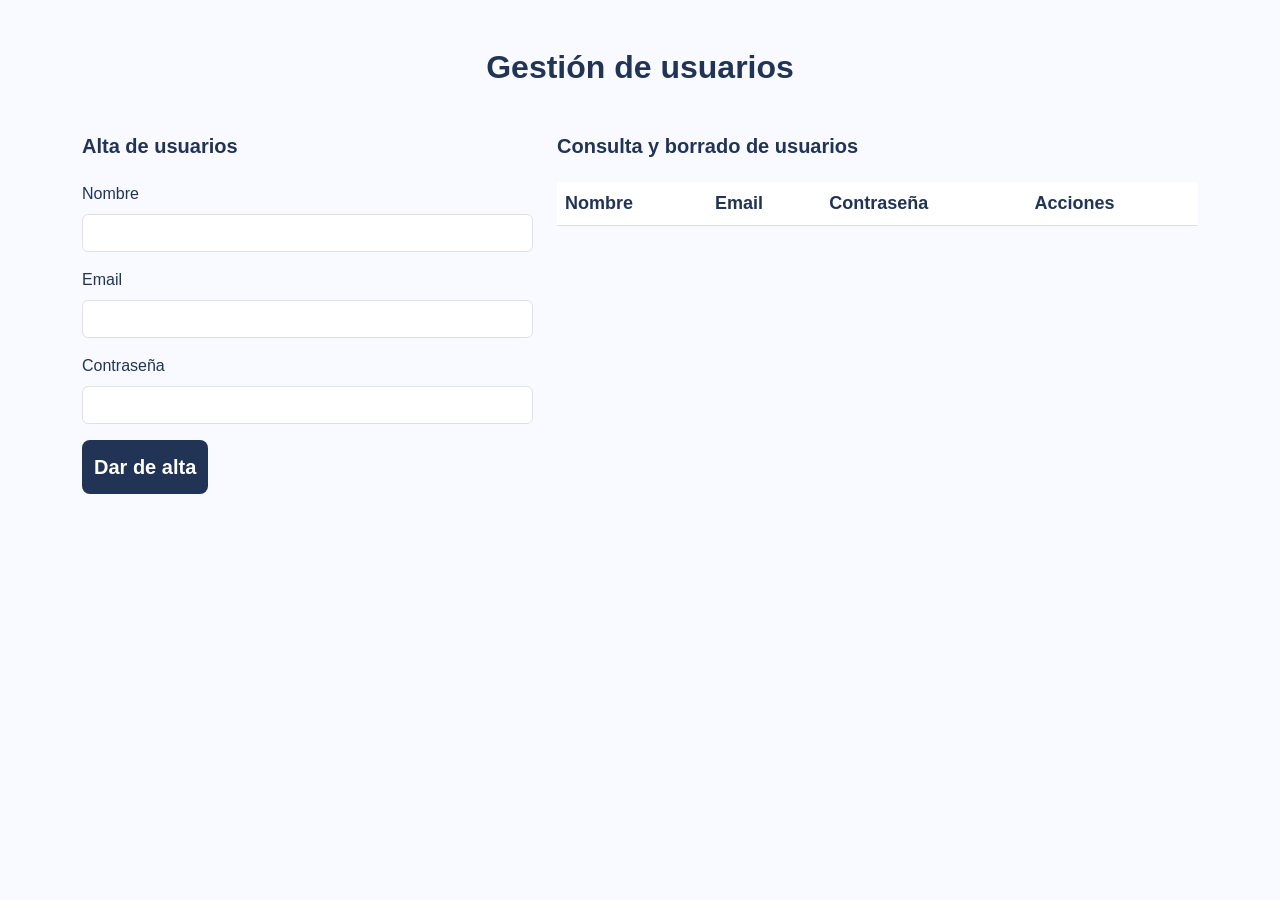
==== usuarios.html @ 3c37d101 "Crear estructura HTML y estilos de gestión de usuarios Crear estructura HTML y estilos de gestión de" ====
<!DOCTYPE html>
<html lang="es">
<head>
    <meta charset="UTF-8">
    <meta name="viewport" content="width=device-width, initial-scale=1.0">
    <title>StackForge - Gestión de usuarios</title>

    <!-- Bootstrap -->
    <link href="https://cdn.jsdelivr.net/npm/bootstrap@5.3.3/dist/css/bootstrap.min.css" rel="stylesheet">

    <!-- Estilos propios -->
    <link rel="stylesheet" href="css/styles.css">
</head>
<body>

    <!-- Navbar común: pendiente de incorporar -->

    <main class="container mt-5">

        <h1 class="text-center mb-5">
            Gestión de usuarios
        </h1>

        <div class="row">

            <!-- Columna izquierda: formulario -->
            <section class="col-lg-5">
                <h2 class="mb-4">Alta de usuarios</h2>

                <form id="formUsuario">

                    <div class="mb-3">
                        <label for="nombre" class="form-label">Nombre</label>
                        <input type="text" class="form-control"
                            id="nombre" name="nombre" required>
                    </div>

                    <div class="mb-3">
                        <label for="email" class="form-label">Email</label>
                        <input type="email" class="form-control"
                            id="email" name="email" required>
                    </div>

                    <div class="mb-3">
                        <label for="password" class="form-label">Contraseña</label>
                        <input type="password" class="form-control"
                            id="password" name="password" required>
                    </div>

                    <button type="submit" class="btn boton-alta">
                    Dar de alta
                    </button>

                </form>
            </section>

            <!-- Columna derecha: tabla -->

            <section class="col-lg-7">
                <h2 class="mb-4">Consulta y borrado de usuarios</h2>

                <div class="table-responsive">
                    <table class="table tabla-usuarios">
                        <thead>
                            <tr>
                                <th>Nombre</th>
                                <th>Email</th>
                                <th>Contraseña</th>
                                <th>Acciones</th>
                            </tr>
                        </thead>

                        <tbody id="tablaUsuarios">
                            <!-- Los usuarios se añadirán con JavaScript -->
                        </tbody>
                    </table>
                </div>
            </section>


        </div>

    </main>

</body>
</html>
---- css/styles.css ----
/* Estilos generales */
body {
    font-family: Arial, sans-serif;
    background-color: #F8FAFF;
    color: #213456;
    margin: 0;
}

/* Barra de navegación */
.navbar {
    background-color: #FFFFFF;
}

.navbar-brand {
    font-size: 32px;
    font-weight: bold;
    color: #213456;
}

.nav-link {
    font-size: 20px;
    color: #213456;
}

/* Títulos y textos */
h1 {
    font-size: 32px;
    font-weight: bold;
}

h2 {
    font-size: 20px;
    font-weight: bold;
}

p {
    font-size: 20px;
}

/* Dashboard */
.tarjeta-intercambio {
    border-radius: 8px;
    padding: 14px;
    font-size: 20px;
}

.tarjeta-intercambio h3 {
    font-size: 20px;
    font-weight: bold;
}

.tarjeta-intercambio p {
    font-size: 20px;
}

.tarjeta-oferta {
    background-color: #DCEBFF;
}

.tarjeta-peticion {
    background-color: #DDF3E5;
}

/* Login */
.contenedor-login {
    background-color: #FFFFFF;
    padding: 40px;
}

.contenedor-login label {
    font-size: 20px;
    font-weight: bold;
}

.contenedor-login input {
    border: 2px solid #D1D5DB;
    border-radius: 8px;
}

.boton-login {
    background-color: #213456;
    color: #FFFFFF;
    font-size: 20px;
    font-weight: bold;
    border: none;
    border-radius: 8px;
    padding: 12px;
}

.boton-login:hover {
    background-color: #172642;
    color: #FFFFFF;
}

/* Usuarios */

.boton-alta,
.boton-borrar {
    background-color: #213456;
    color: #FFFFFF;
    font-size: 20px;
    font-weight: bold;
    border: none;
    border-radius: 8px;
    padding: 12px;
}

.boton-alta:hover,
.boton-borrar:hover {
    background-color: #172642;
    color: #FFFFFF;
}

.boton-borrar {
    font-size: 16px;
    padding: 6px 12px;
}

.tabla-usuarios {
    font-size: 18px;
}

.tabla-usuarios th {
    color: #213456;
    font-weight: bold;
}
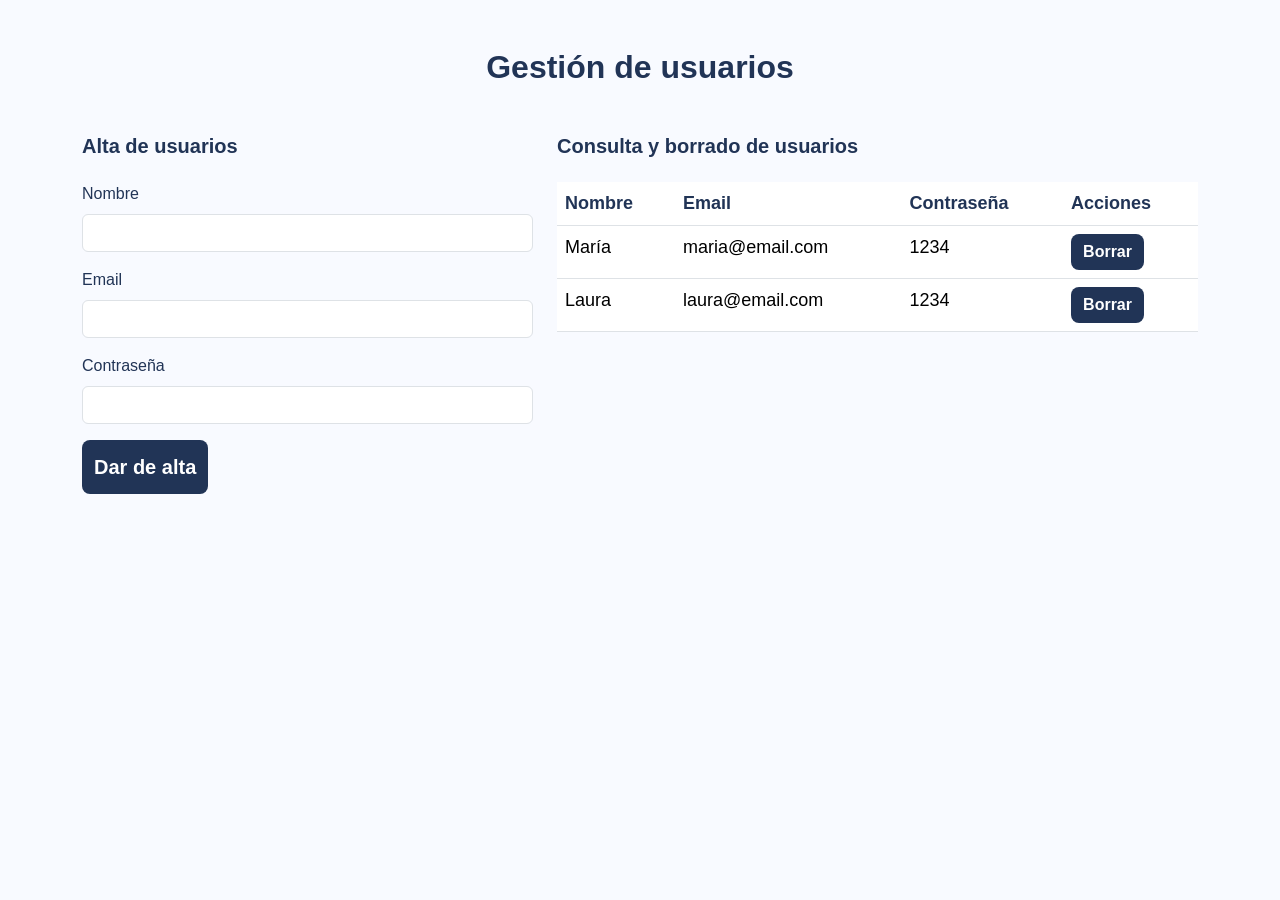
==== commit 04ac0dca: "Implementar listado y borrado de usuarios Implementar listado y borrado de usuarios" ====
--- a/usuarios.html
+++ b/usuarios.html
@@ -81,6 +81,6 @@
         </div>
 
     </main>
-
+<script type="module" src="js/usuarios.js"></script>
 </body>
 </html>
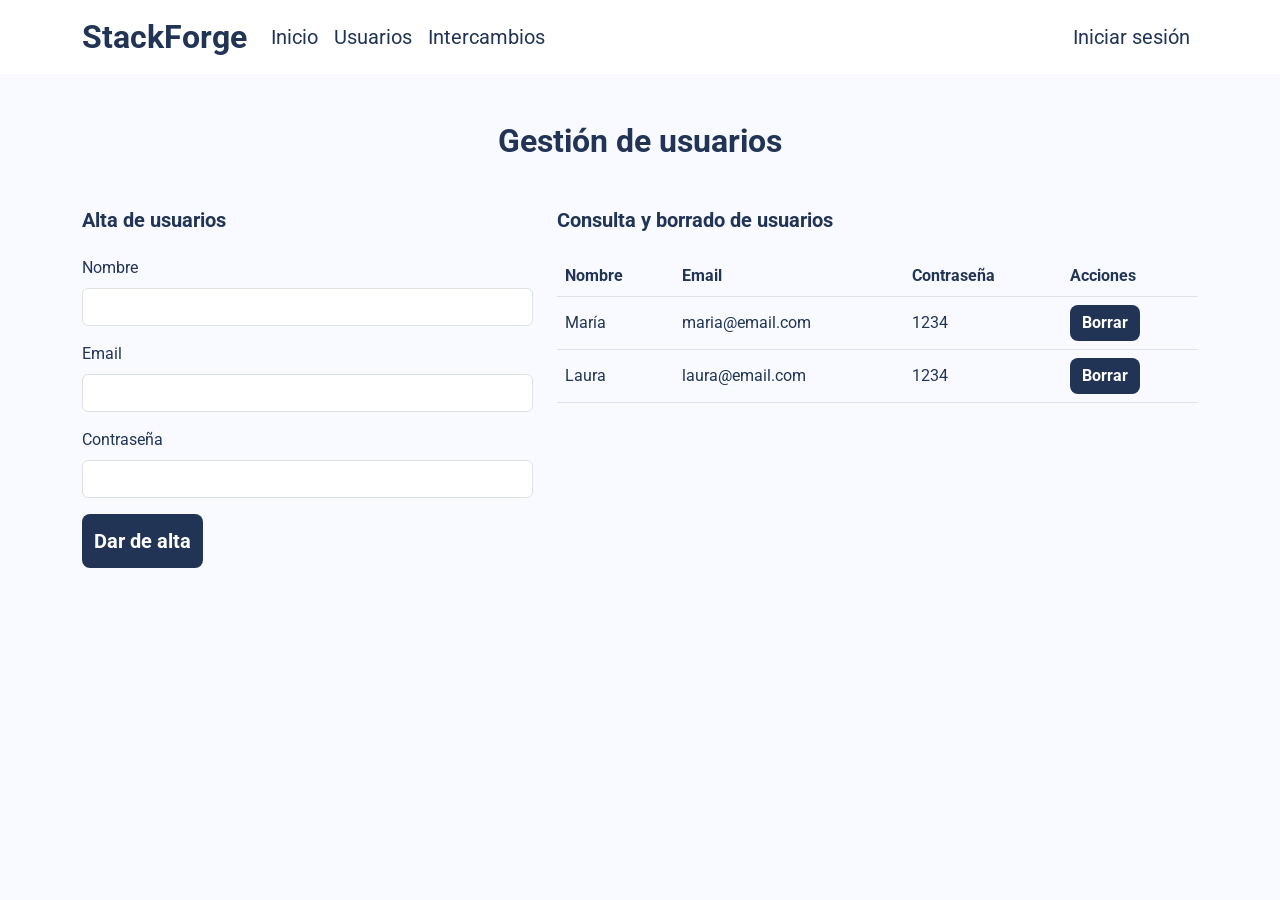
==== commit f59f1176: "Finalizar gestión de usuarios y actualizar estilos Finalizar gestión de usuarios y actualizar estilo" ====
--- a/usuarios.html
+++ b/usuarios.html
@@ -13,7 +13,46 @@
 </head>
 <body>
 
-    <!-- Navbar común: pendiente de incorporar -->
+<!-- Barra de navegación -->
+<nav class="navbar navbar-expand-lg">
+    <div class="container">
+        <a class="navbar-brand" href="index.html">StackForge</a>
+
+        <button class="navbar-toggler" type="button"
+                data-bs-toggle="collapse"
+                data-bs-target="#menuNavegacion"
+                aria-controls="menuNavegacion"
+                aria-expanded="false"
+                aria-label="Abrir menú">
+            <span class="navbar-toggler-icon"></span>
+        </button>
+
+        <div class="collapse navbar-collapse" id="menuNavegacion">
+            <ul class="navbar-nav">
+                <li class="nav-item">
+                    <a class="nav-link" href="index.html">Inicio</a>
+                </li>
+                <li class="nav-item">
+                    <a class="nav-link" href="usuarios.html">Usuarios</a>
+                </li>
+                <li class="nav-item">
+                    <a class="nav-link" href="intercambios.html">Intercambios</a>
+                </li>
+            </ul>
+
+            <ul class="navbar-nav ms-auto">
+                <li class="nav-item">
+                    <a class="nav-link" href="login.html" id="enlace-login">Iniciar sesión</a>
+                </li>
+                <li class="nav-item">
+                    <button type="button" class="nav-link" id="cerrar-sesion" hidden>
+                        Cerrar sesión
+                    </button>
+                </li>
+            </ul>
+        </div>
+    </div>
+</nav>
 
     <main class="container mt-5">
 
@@ -81,6 +120,12 @@
         </div>
 
     </main>
+
+<!-- Bootstrap JavaScript -->
+<script src="https://cdn.jsdelivr.net/npm/bootstrap@5.3.3/dist/js/bootstrap.bundle.min.js"></script>
+
+<!-- JavaScript de Usuarios -->
 <script type="module" src="js/usuarios.js"></script>
+
 </body>
 </html>
--- a/css/styles.css
+++ b/css/styles.css
@@ -1,6 +1,7 @@
+@import url('https://fonts.googleapis.com/css2?family=Roboto:wght@400;500;700&display=swap');
 /* Estilos generales */
 body {
-    font-family: Arial, sans-serif;
+    font-family: 'Roboto', sans-serif;
     background-color: #F8FAFF;
     color: #213456;
     margin: 0;
@@ -117,10 +118,38 @@
 }
 
 .tabla-usuarios {
-    font-size: 18px;
+    font-size: 16px;
+    --bs-table-bg: #F8FAFF;
+    --bs-table-color: #213456;
 }
 
 .tabla-usuarios th {
     color: #213456;
     font-weight: bold;
+}
+
+.tabla-usuarios td {
+    vertical-align: middle;
+}
+
+/* Animación de las tarjetas */
+.tarjeta-intercambio {
+    animation: aparecer 0.5s ease;
+    transition: transform 0.2s ease;
+}
+
+.tarjeta-intercambio:hover {
+    transform: translateY(-5px);
+}
+
+@keyframes aparecer {
+    from {
+        opacity: 0;
+        transform: translateY(10px);
+    }
+
+    to {
+        opacity: 1;
+        transform: translateY(0);
+    }
 }
